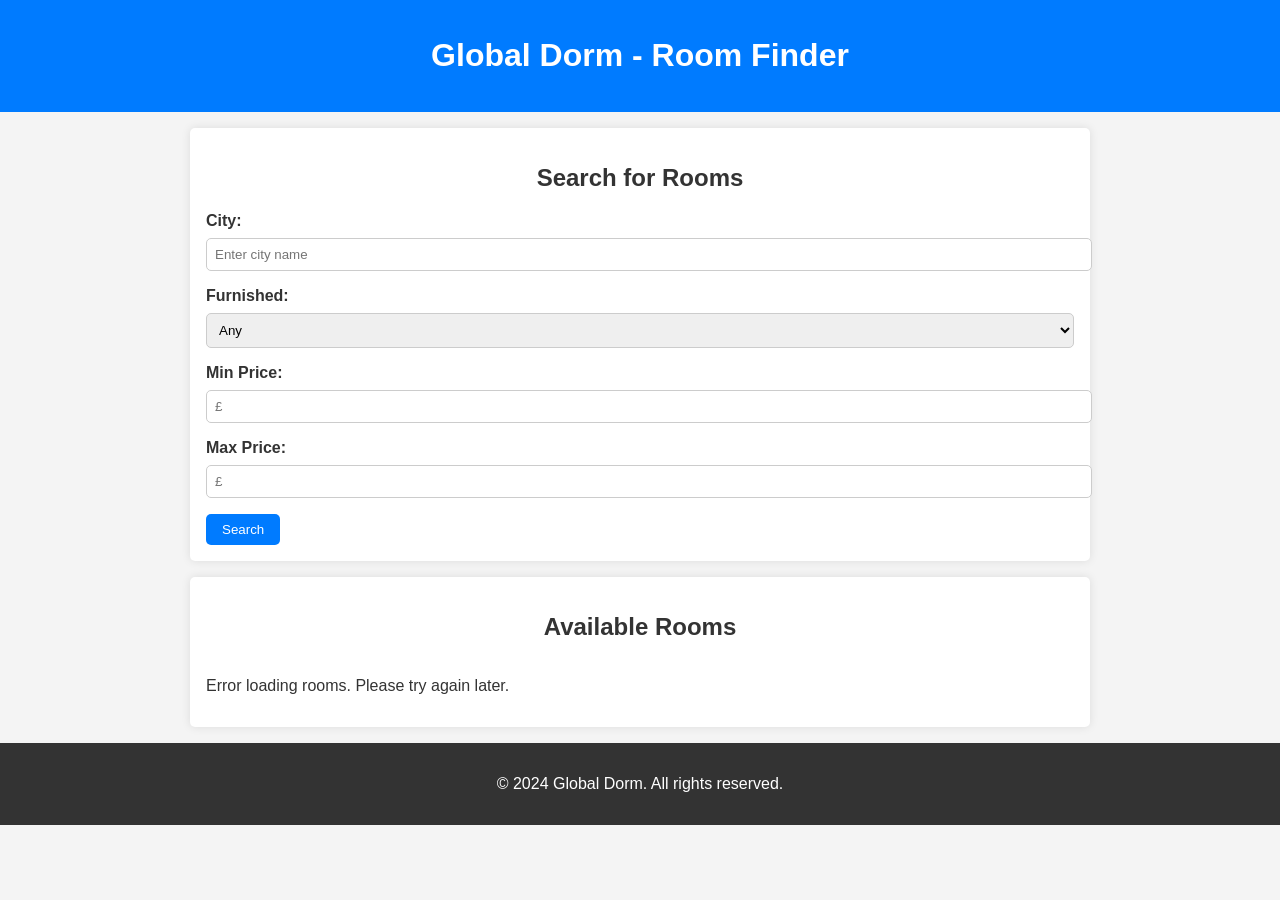
==== src/main/resources/static/index.html @ c16ea0d0 "Fixed errors, server running, made frontend" ====
<!DOCTYPE html>
<html lang="en">
<head>
  <meta charset="UTF-8">
  <meta name="viewport" content="width=device-width, initial-scale=1.0">
  <title>Room Finder</title>
  <link rel="stylesheet" href="styles.css">
</head>
<body>
<header>
  <h1>Global Dorm - Room Finder</h1>
</header>

<main>
  <!-- Filter Section -->
  <section id="filters">
    <h2>Search for Rooms</h2>
    <form id="searchForm">
      <div class="filter-group">
        <label for="city">City:</label>
        <input type="text" id="city" placeholder="Enter city name">
      </div>
      <div class="filter-group">
        <label for="furnished">Furnished:</label>
        <select id="furnished">
          <option value="">Any</option>
          <option value="true">Yes</option>
          <option value="false">No</option>
        </select>
      </div>
      <div class="filter-group">
        <label for="minPrice">Min Price:</label>
        <input type="number" id="minPrice" placeholder="£">
      </div>
      <div class="filter-group">
        <label for="maxPrice">Max Price:</label>
        <input type="number" id="maxPrice" placeholder="£">
      </div>
      <button type="submit">Search</button>
    </form>
  </section>

  <!-- Room Listings Section -->
  <section id="roomList">
    <h2>Available Rooms</h2>
    <div id="roomsContainer">
      <!-- Rooms will be dynamically rendered here -->
    </div>
  </section>
</main>

<footer>
  <p>&copy; 2024 Global Dorm. All rights reserved.</p>
</footer>

<script src="app.js"></script>
</body>
</html>
---- src/main/resources/static/styles.css ----
body {
    font-family: Arial, sans-serif;
    margin: 0;
    padding: 0;
    background-color: #f4f4f4;
    color: #333;
}

header {
    background-color: #007bff;
    color: #fff;
    padding: 1rem 0;
    text-align: center;
}

main {
    padding: 1rem;
    max-width: 900px;
    margin: 0 auto;
}

h1, h2 {
    text-align: center;
}

#filters {
    background: #fff;
    padding: 1rem;
    margin-bottom: 1rem;
    border-radius: 5px;
    box-shadow: 0 0 10px rgba(0, 0, 0, 0.1);
}

.filter-group {
    margin-bottom: 1rem;
}

.filter-group label {
    display: block;
    font-weight: bold;
    margin-bottom: 0.5rem;
}

.filter-group input, .filter-group select {
    width: 100%;
    padding: 0.5rem;
    border: 1px solid #ccc;
    border-radius: 5px;
}

button {
    background-color: #007bff;
    color: white;
    padding: 0.5rem 1rem;
    border: none;
    border-radius: 5px;
    cursor: pointer;
}

button:hover {
    background-color: #0056b3;
}

#roomList {
    background: #fff;
    padding: 1rem;
    border-radius: 5px;
    box-shadow: 0 0 10px rgba(0, 0, 0, 0.1);
}

#roomsContainer {
    display: grid;
    grid-template-columns: repeat(auto-fit, minmax(250px, 1fr));
    gap: 1rem;
}

.room {
    background: #f9f9f9;
    padding: 1rem;
    border-radius: 5px;
    box-shadow: 0 0 5px rgba(0, 0, 0, 0.1);
}

.room h3 {
    margin-top: 0;
}

.room p {
    margin: 0.5rem 0;
}

footer {
    text-align: center;
    padding: 1rem;
    background-color: #333;
    color: #fff;
}
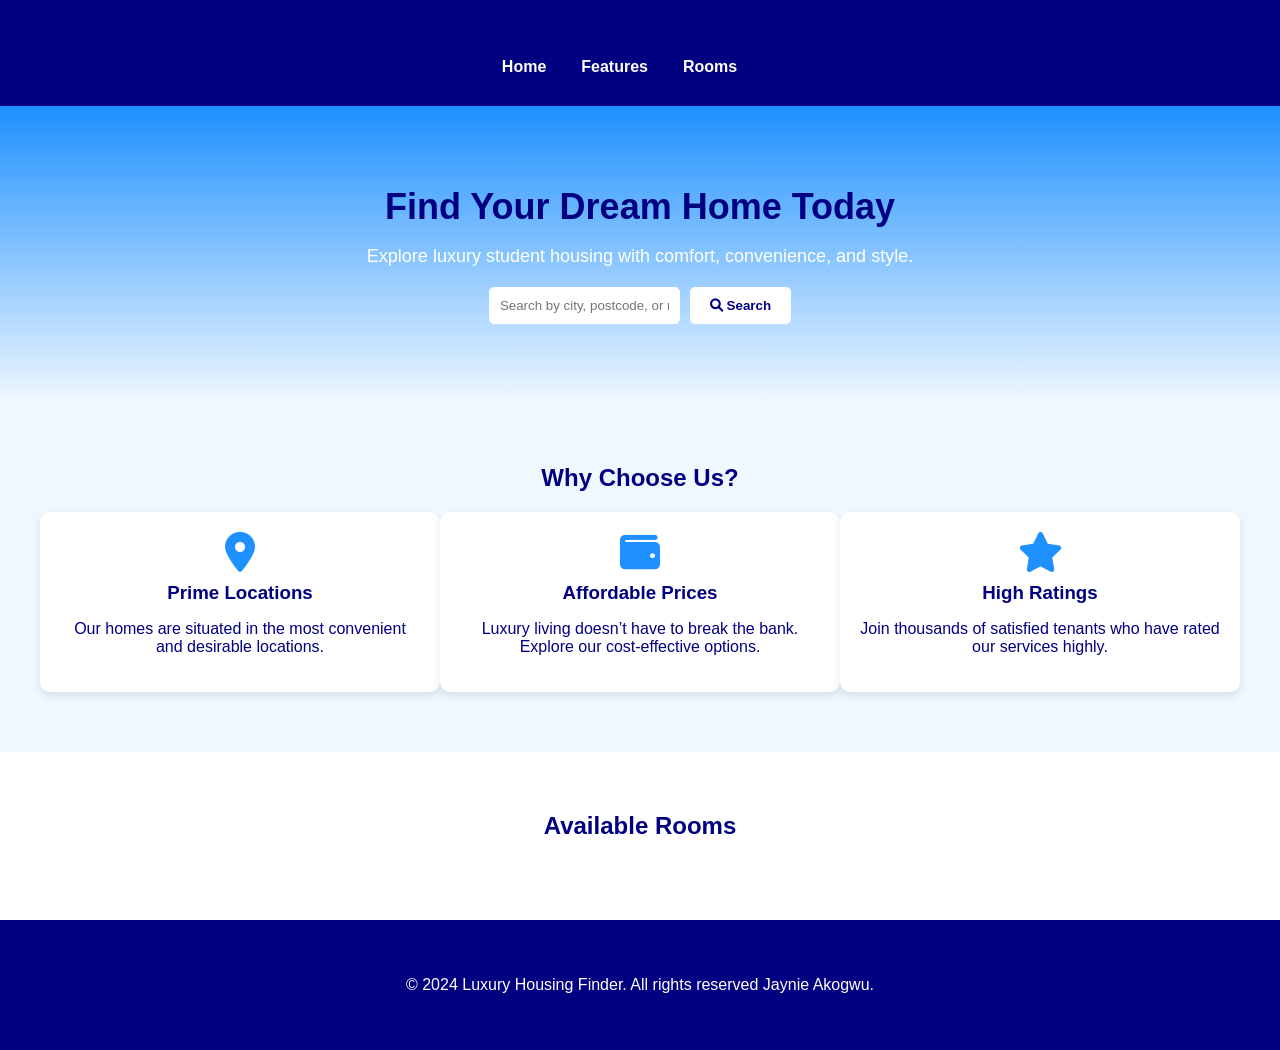
==== commit 15913706: "Completed the front end using html,css and js" ====
--- a/src/main/resources/static/index.html
+++ b/src/main/resources/static/index.html
@@ -3,56 +3,79 @@
 <head>
   <meta charset="UTF-8">
   <meta name="viewport" content="width=device-width, initial-scale=1.0">
-  <title>Room Finder</title>
+  <meta name="description" content="Find the perfect student housing for your needs.">
+  <title>Luxury Housing Finder</title>
   <link rel="stylesheet" href="styles.css">
+  <link rel="stylesheet" href="https://cdnjs.cloudflare.com/ajax/libs/font-awesome/6.0.0/css/all.min.css" integrity="sha512-Fo3rlrZj/k7ujTnHq+Nx6ed8VBOg1W8phY2OH4Mw6v/np4zF2xrSdgU7A0GG4U3m/2HSoSxczNraYF8W/oW45Q==" crossorigin="anonymous" referrerpolicy="no-referrer" />
 </head>
 <body>
-<header>
-  <h1>Global Dorm - Room Finder</h1>
+<!-- Header Section -->
+<header class="header">
+  <div class="container">
+    <div class="logo">
+      <h1><i class="fas fa-home"></i> Luxury Housing Finder</h1>
+    </div>
+    <nav class="navbar">
+      <ul>
+        <li><a href="#home">Home</a></li>
+        <li><a href="#features">Features</a></li>
+        <li><a href="#rooms">Rooms</a></li>
+      </ul>
+    </nav>
+  </div>
 </header>
 
-<main>
-  <!-- Filter Section -->
-  <section id="filters">
-    <h2>Search for Rooms</h2>
-    <form id="searchForm">
-      <div class="filter-group">
-        <label for="city">City:</label>
-        <input type="text" id="city" placeholder="Enter city name">
+<!-- Hero Section -->
+<section class="hero" id="home">
+  <div class="container">
+    <h2>Find Your Dream Home Today</h2>
+    <p>Explore luxury student housing with comfort, convenience, and style.</p>
+    <form class="search-form">
+      <input type="text" placeholder="Search by city, postcode, or name...">
+      <button type="submit"><i class="fas fa-search"></i> Search</button>
+    </form>
+  </div>
+</section>
+
+<!-- Features Section -->
+<section class="features" id="features">
+  <div class="container">
+    <h2>Why Choose Us?</h2>
+    <div class="feature-cards">
+      <div class="feature-card">
+        <i class="fas fa-map-marker-alt"></i>
+        <h3>Prime Locations</h3>
+        <p>Our homes are situated in the most convenient and desirable locations.</p>
       </div>
-      <div class="filter-group">
-        <label for="furnished">Furnished:</label>
-        <select id="furnished">
-          <option value="">Any</option>
-          <option value="true">Yes</option>
-          <option value="false">No</option>
-        </select>
+      <div class="feature-card">
+        <i class="fas fa-wallet"></i>
+        <h3>Affordable Prices</h3>
+        <p>Luxury living doesn’t have to break the bank. Explore our cost-effective options.</p>
       </div>
-      <div class="filter-group">
-        <label for="minPrice">Min Price:</label>
-        <input type="number" id="minPrice" placeholder="£">
+      <div class="feature-card">
+        <i class="fas fa-star"></i>
+        <h3>High Ratings</h3>
+        <p>Join thousands of satisfied tenants who have rated our services highly.</p>
       </div>
-      <div class="filter-group">
-        <label for="maxPrice">Max Price:</label>
-        <input type="number" id="maxPrice" placeholder="£">
-      </div>
-      <button type="submit">Search</button>
-    </form>
-  </section>
+    </div>
+  </div>
+</section>
 
-  <!-- Room Listings Section -->
-  <section id="roomList">
+<!-- Rooms Section -->
+<section class="rooms" id="rooms">
+  <div class="container">
     <h2>Available Rooms</h2>
-    <div id="roomsContainer">
-      <!-- Rooms will be dynamically rendered here -->
+    <div id="room-list" class="room-list">
+      <!-- JavaScript will populate room cards here -->
     </div>
-  </section>
-</main>
+  </div>
+</section>
 
-<footer>
-  <p>&copy; 2024 Global Dorm. All rights reserved.</p>
+<!-- Footer -->
+<footer class="footer">
+  <div class="container">
+    <p>&copy; 2024 Luxury Housing Finder. All rights reserved Jaynie Akogwu.</p>
+  </div>
 </footer>
-
-<script src="app.js"></script>
 </body>
-</html>+</html>
--- a/src/main/resources/static/styles.css
+++ b/src/main/resources/static/styles.css
@@ -1,97 +1,153 @@
+/* General Styles */
 body {
-    font-family: Arial, sans-serif;
+    font-family: 'Arial', sans-serif;
     margin: 0;
     padding: 0;
-    background-color: #f4f4f4;
-    color: #333;
+    color: #000080; /* Navy Blue */
+    background-color: #f0f8ff; /* Light Blue */
 }
 
-header {
-    background-color: #007bff;
-    color: #fff;
-    padding: 1rem 0;
+h1, h2, h3 {
+    margin: 0;
+    color: #000080;
+}
+
+.container {
+    max-width: 1200px;
+    margin: 0 auto;
+    padding: 20px;
+}
+
+/* Header */
+.header {
+    background-color: #000080; /* Navy Blue */
+    color: white;
+    padding: 10px 20px;
+    display: flex;
+    justify-content: space-between;
+    align-items: center;
+    position: sticky;
+    top: 0;
+    z-index: 1000;
+}
+
+.header .logo h1 {
+    font-size: 24px;
+}
+
+.navbar ul {
+    list-style: none;
+    padding: 0;
+    margin: 0;
+    display: flex;
+    gap: 15px;
+}
+
+.navbar ul li a {
+    color: white;
+    text-decoration: none;
+    font-weight: bold;
+    padding: 5px 10px;
+    border-radius: 5px;
+    transition: background-color 0.3s;
+}
+
+.navbar ul li a:hover {
+    background-color: #1e90ff; /* Light Blue Hover */
+}
+
+/* Hero Section */
+.hero {
+    background: linear-gradient(to bottom, #1e90ff, #f0f8ff); /* Gradient */
+    color: white;
+    text-align: center;
+    padding: 60px 20px;
+}
+
+.hero h2 {
+    font-size: 36px;
+    margin-bottom: 10px;
+}
+
+.hero p {
+    font-size: 18px;
+    margin-bottom: 20px;
+}
+
+.hero .search-form {
+    display: flex;
+    justify-content: center;
+    gap: 10px;
+}
+
+.hero .search-form input {
+    padding: 10px;
+    border-radius: 5px;
+    border: 1px solid white;
+    outline: none;
+}
+
+.hero .search-form button {
+    padding: 10px 20px;
+    background-color: white;
+    color: #000080;
+    border: none;
+    border-radius: 5px;
+    cursor: pointer;
+    font-weight: bold;
+    transition: background-color 0.3s;
+}
+
+.hero .search-form button:hover {
+    background-color: #f0f8ff;
+}
+
+/* Features Section */
+.features {
+    text-align: center;
+    background-color: #f0f8ff;
+    padding: 40px 20px;
+}
+
+.features .feature-cards {
+    display: flex;
+    justify-content: space-around;
+    margin-top: 20px;
+}
+
+.features .feature-card {
+    text-align: center;
+    width: 30%;
+    background-color: white;
+    border-radius: 10px;
+    padding: 20px;
+    box-shadow: 0px 4px 8px rgba(0, 0, 0, 0.1);
+}
+
+.features .feature-card i {
+    font-size: 40px;
+    color: #1e90ff;
+    margin-bottom: 10px;
+}
+
+/* Rooms Section */
+.rooms {
+    padding: 40px 20px;
+    background-color: white;
     text-align: center;
 }
 
-main {
-    padding: 1rem;
-    max-width: 900px;
-    margin: 0 auto;
+.room-list {
+    display: grid;
+    grid-template-columns: repeat(auto-fill, minmax(300px, 1fr));
+    gap: 20px;
+    margin-top: 20px;
 }
 
-h1, h2 {
+/* Footer */
+.footer {
+    background-color: #000080;
+    color: white;
     text-align: center;
+    padding: 20px;
 }
-
-#filters {
-    background: #fff;
-    padding: 1rem;
-    margin-bottom: 1rem;
-    border-radius: 5px;
-    box-shadow: 0 0 10px rgba(0, 0, 0, 0.1);
-}
-
-.filter-group {
-    margin-bottom: 1rem;
-}
-
-.filter-group label {
-    display: block;
-    font-weight: bold;
-    margin-bottom: 0.5rem;
-}
-
-.filter-group input, .filter-group select {
-    width: 100%;
-    padding: 0.5rem;
-    border: 1px solid #ccc;
-    border-radius: 5px;
-}
-
-button {
-    background-color: #007bff;
-    color: white;
-    padding: 0.5rem 1rem;
-    border: none;
-    border-radius: 5px;
-    cursor: pointer;
-}
-
-button:hover {
-    background-color: #0056b3;
-}
-
-#roomList {
-    background: #fff;
-    padding: 1rem;
-    border-radius: 5px;
-    box-shadow: 0 0 10px rgba(0, 0, 0, 0.1);
-}
-
-#roomsContainer {
-    display: grid;
-    grid-template-columns: repeat(auto-fit, minmax(250px, 1fr));
-    gap: 1rem;
-}
-
-.room {
-    background: #f9f9f9;
-    padding: 1rem;
-    border-radius: 5px;
-    box-shadow: 0 0 5px rgba(0, 0, 0, 0.1);
-}
-
-.room h3 {
-    margin-top: 0;
-}
-
-.room p {
-    margin: 0.5rem 0;
-}
-
-footer {
-    text-align: center;
-    padding: 1rem;
-    background-color: #333;
-    color: #fff;
-}
